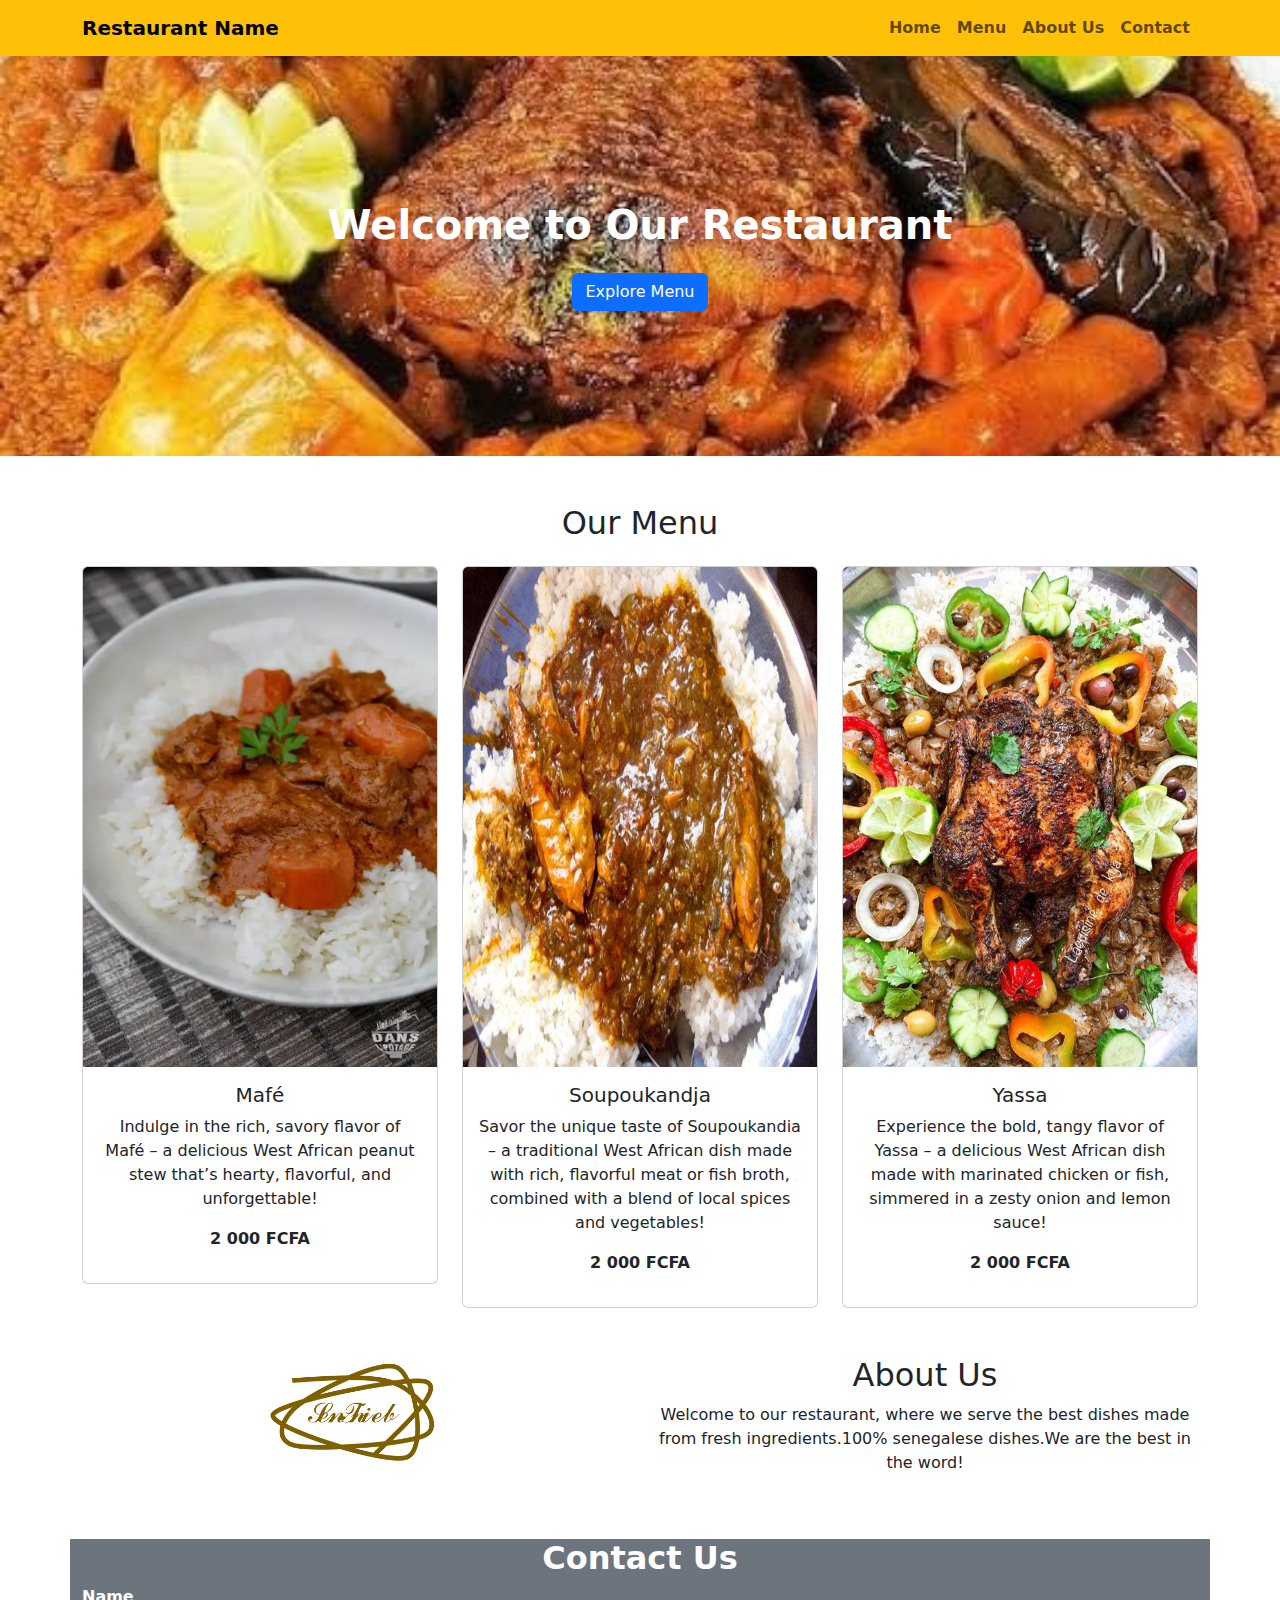
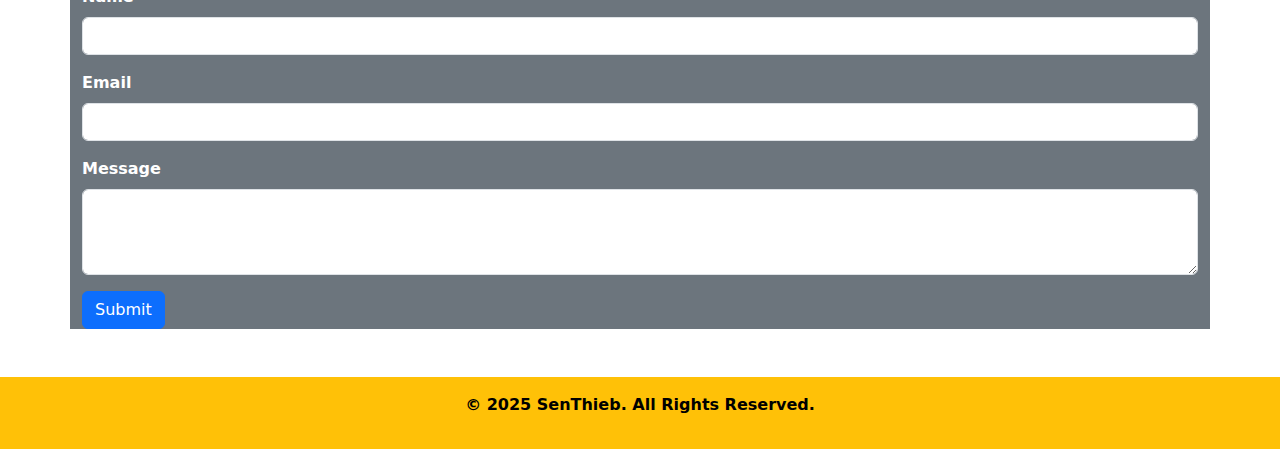
==== Fictionnal_restaurant-senthieb/restaurant.html @ 84c1eaec "Creating two folders: Fictionnal-restaurant for the checkpoint restaurant and agency_travel for the " ====
<!DOCTYPE html>
<html lang="en">
<head>
    <meta charset="UTF-8">
    <meta name="viewport" content="width=device-width, initial-scale=1">
    <title>SenThieb</title>
    <link rel="stylesheet" href="./styles.css">
    <link href="https://cdn.jsdelivr.net/npm/bootstrap@5.3.0/dist/css/bootstrap.min.css" rel="stylesheet">
</head>
<body>
    <!-- Header Section -->
    <nav class="navbar navbar-expand-lg navbar-warning bg-warning fw-bold">
        <div class="container">
            <a class="navbar-brand" href="#">Restaurant Name</a>
            <button class="navbar-toggler" type="button" data-bs-toggle="collapse" data-bs-target="#navbarNav">
                <span class="navbar-toggler-icon"></span>
            </button>
            <div class="collapse navbar-collapse" id="navbarNav">
                <ul class="navbar-nav ms-auto">
                    <li class="nav-item"><a class="nav-link" href="#">Home</a></li>
                    <li class="nav-item"><a class="nav-link" href="#menu">Menu</a></li>
                    <li class="nav-item"><a class="nav-link" href="#about">About Us</a></li>
                    <li class="nav-item"><a class="nav-link" href="#contact">Contact</a></li>
                </ul>
            </div>
        </div>
    </nav>
    
    <!-- Hero Section -->
    <header class="bg-image text-center text-white  d-flex align-items-center justify-content-center" style="background: url('./image/thiebdoudienne.jfif')  no-repeat center/cover; height: 400px;">
        <div>
            <h1 class="fw-bold" >Welcome to Our Restaurant</h1>
            <button class="btn btn-primary mt-3">Explore Menu</button>
        </div>
    </header>
    
    <!-- Menu Section -->
    <section id="menu" class="container my-5">
        <h2 class="text-center mb-4">Our Menu</h2>
        <div class="row">
            <div class="col-md-4">
                <div class="card">
                    <img src="./image/mafe.jfif" class="card-img-top" alt="mafe">
                    <div class="card-body text-center">
                        <h5 class="card-title">Mafé</h5>
                        <p class="card-text">Indulge in the rich, savory flavor of Mafé – a delicious West African peanut stew that’s hearty, flavorful, and unforgettable!</p>
                        <p class="fw-bold">2 000 FCFA</p>
                    </div>
                </div>
            </div>
            <div class="col-md-4">
                <div class="card">
                    <img src="./image/soupoukandja.jfif" class="card-img-top" alt="soupoukandja">
                    <div class="card-body text-center">
                        <h5 class="card-title">Soupoukandja</h5>
                        <p class="card-text">Savor the unique taste of Soupoukandia – a traditional West African dish made with rich, flavorful meat or fish broth, combined with a blend of local spices and vegetables!</p>
                        <p class="fw-bold">2 000 FCFA</p>
                    </div>
                </div>
            </div>
            <div class="col-md-4">
                <div class="card ">
                    <img src="./image/yassa.jfif" class="card-img-top" alt="yassa">
                    <div class="card-body text-center">
                        <h5 class="card-title">Yassa</h5>
                        <p class="card-text">Experience the bold, tangy flavor of Yassa – a delicious West African dish made with marinated chicken or fish, simmered in a zesty onion and lemon sauce!</p>
                        <p class="fw-bold">2 000 FCFA</p>
                    </div>
                </div>
            </div>
        </div>
    </section>
    
    <!-- About Us Section -->
    <section id="about" class="container my-5">
        <div class="row text-center">
            <div class="col-md-6">
                <img src="./image/logo.png" class="img-fluid mylogo" alt="About Us">
            </div>
            <div class="col-md-6">
                <h2>About Us</h2>
                <p>Welcome to our restaurant, where we serve the best dishes made from fresh ingredients.100% senegalese dishes.We are the best in the word!</p>
            </div>
        </div>
    </section>
    
    <!-- Contact Section -->
    <section id="contact" class="container my-5 bg-secondary">
        <h2 class="text-center text-white fw-bold">Contact Us</h2>
        <form>
            <div class="mb-3">
                <label for="name " class="form-label text-white fw-bold">Name</label>
                <input type="text" class="form-control" id="name">
            </div>
            <div class="mb-3">
                <label for="email" class="form-label text-white fw-bold">Email</label>
                <input type="email" class="form-control" id="email">
            </div>
            <div class="mb-3">
                <label for="message" class="form-label text-white fw-bold">Message</label>
                <textarea class="form-control" id="message" rows="3"></textarea>
            </div>
            <button type="submit" class="btn btn-primary text-center">Submit</button>
        </form>
    </section>
    
    <!-- Footer -->
    <footer class="bg-warning text-black fw-bold text-center py-3">
        <p>&copy; 2025 SenThieb. All Rights Reserved.</p>
    </footer>
    
    <script src="https://cdn.jsdelivr.net/npm/bootstrap@5.3.0/dist/js/bootstrap.bundle.min.js"></script>
</body>
</html>
---- Fictionnal_restaurant-senthieb/styles.css ----
.card-img-top{
    width:100px;
    height: 500px;

}
.mylogo{
    width:200px;
    height:200px;
}
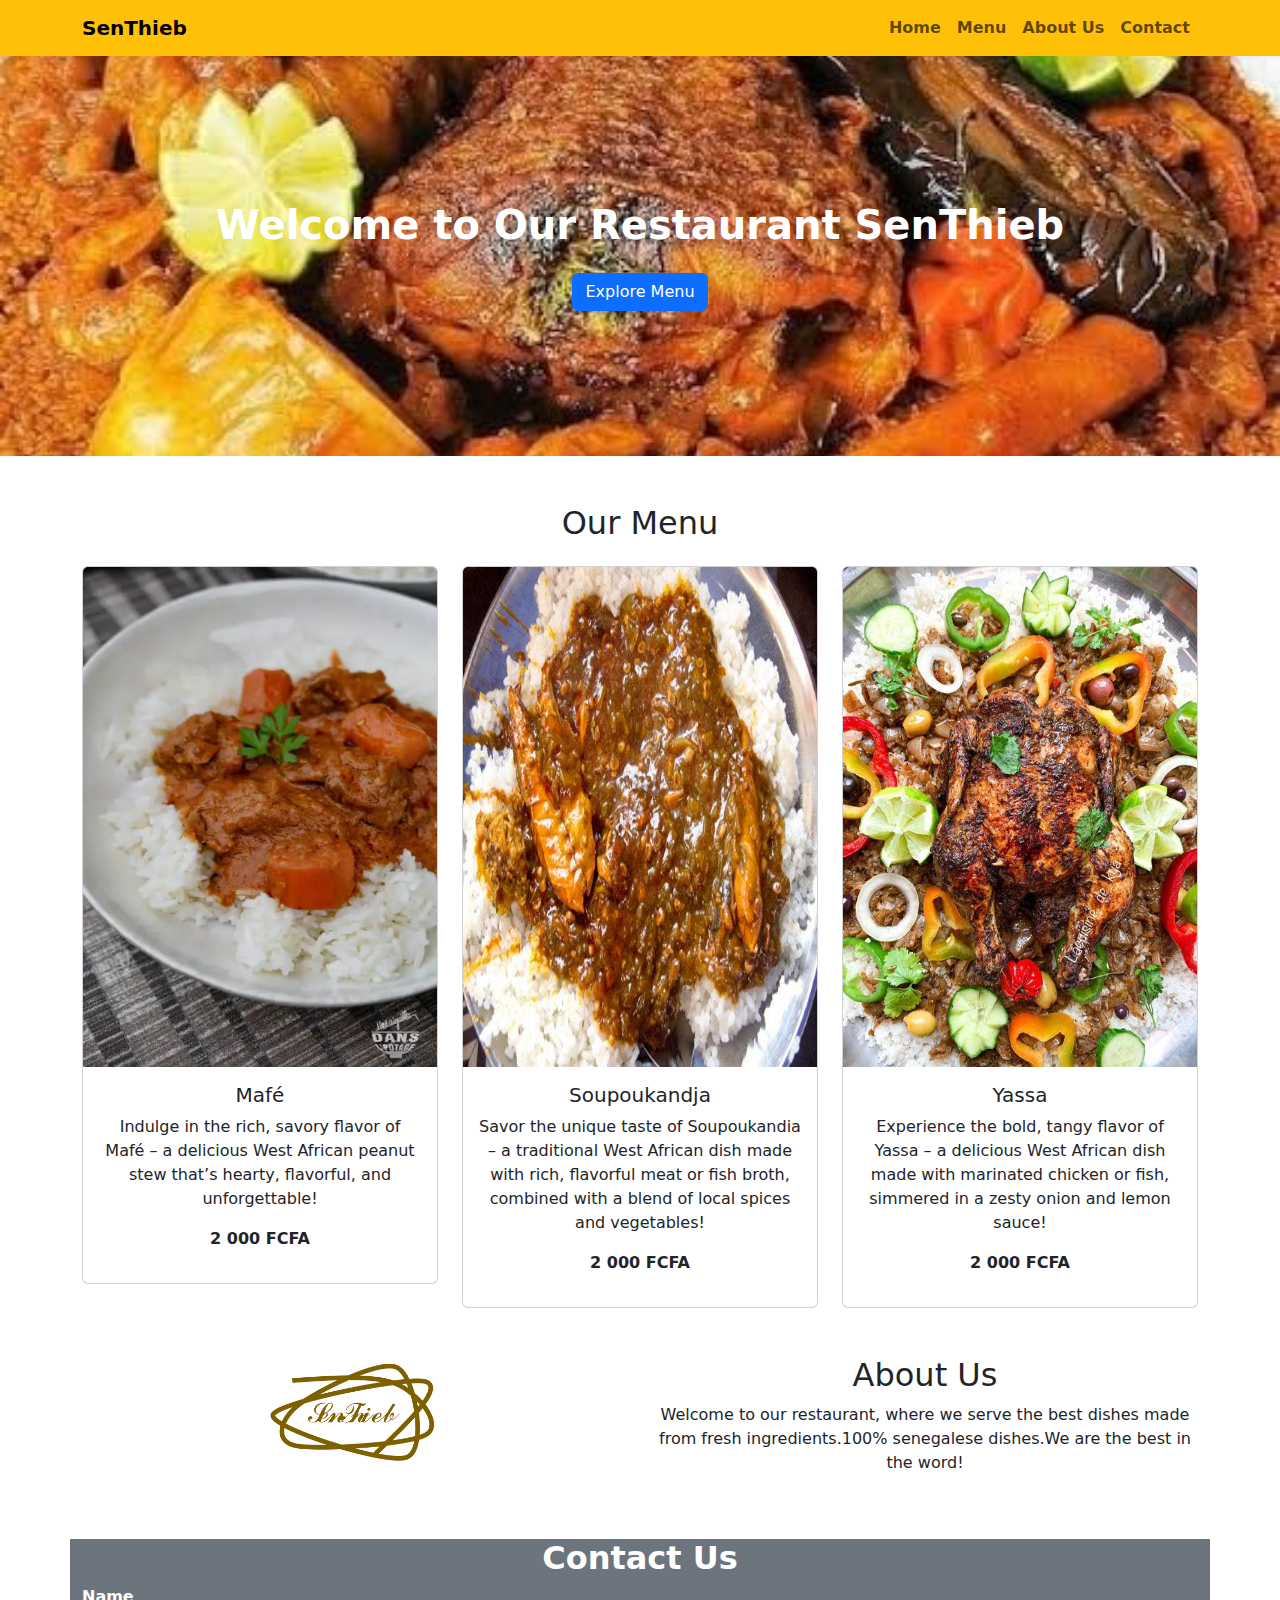
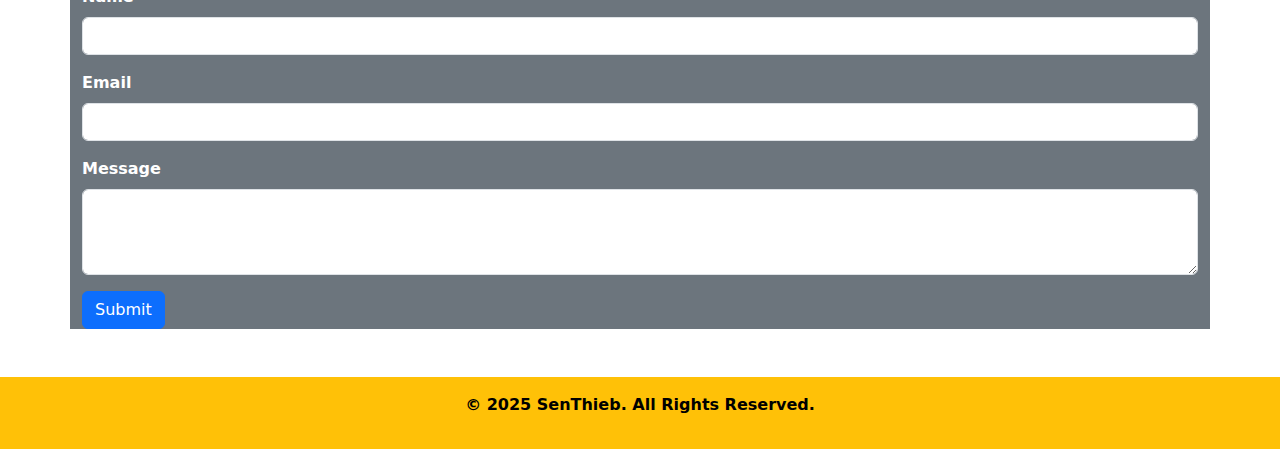
==== commit 009bd2d4: "Changing the name of my restaurant to SenThieb" ====
--- a/Fictionnal_restaurant-senthieb/restaurant.html
+++ b/Fictionnal_restaurant-senthieb/restaurant.html
@@ -11,7 +11,7 @@
     <!-- Header Section -->
     <nav class="navbar navbar-expand-lg navbar-warning bg-warning fw-bold">
         <div class="container">
-            <a class="navbar-brand" href="#">Restaurant Name</a>
+            <a class="navbar-brand" href="#">SenThieb</a>
             <button class="navbar-toggler" type="button" data-bs-toggle="collapse" data-bs-target="#navbarNav">
                 <span class="navbar-toggler-icon"></span>
             </button>
@@ -29,7 +29,7 @@
     <!-- Hero Section -->
     <header class="bg-image text-center text-white  d-flex align-items-center justify-content-center" style="background: url('./image/thiebdoudienne.jfif')  no-repeat center/cover; height: 400px;">
         <div>
-            <h1 class="fw-bold" >Welcome to Our Restaurant</h1>
+            <h1 class="fw-bold" >Welcome to Our Restaurant SenThieb</h1>
             <button class="btn btn-primary mt-3">Explore Menu</button>
         </div>
     </header>
